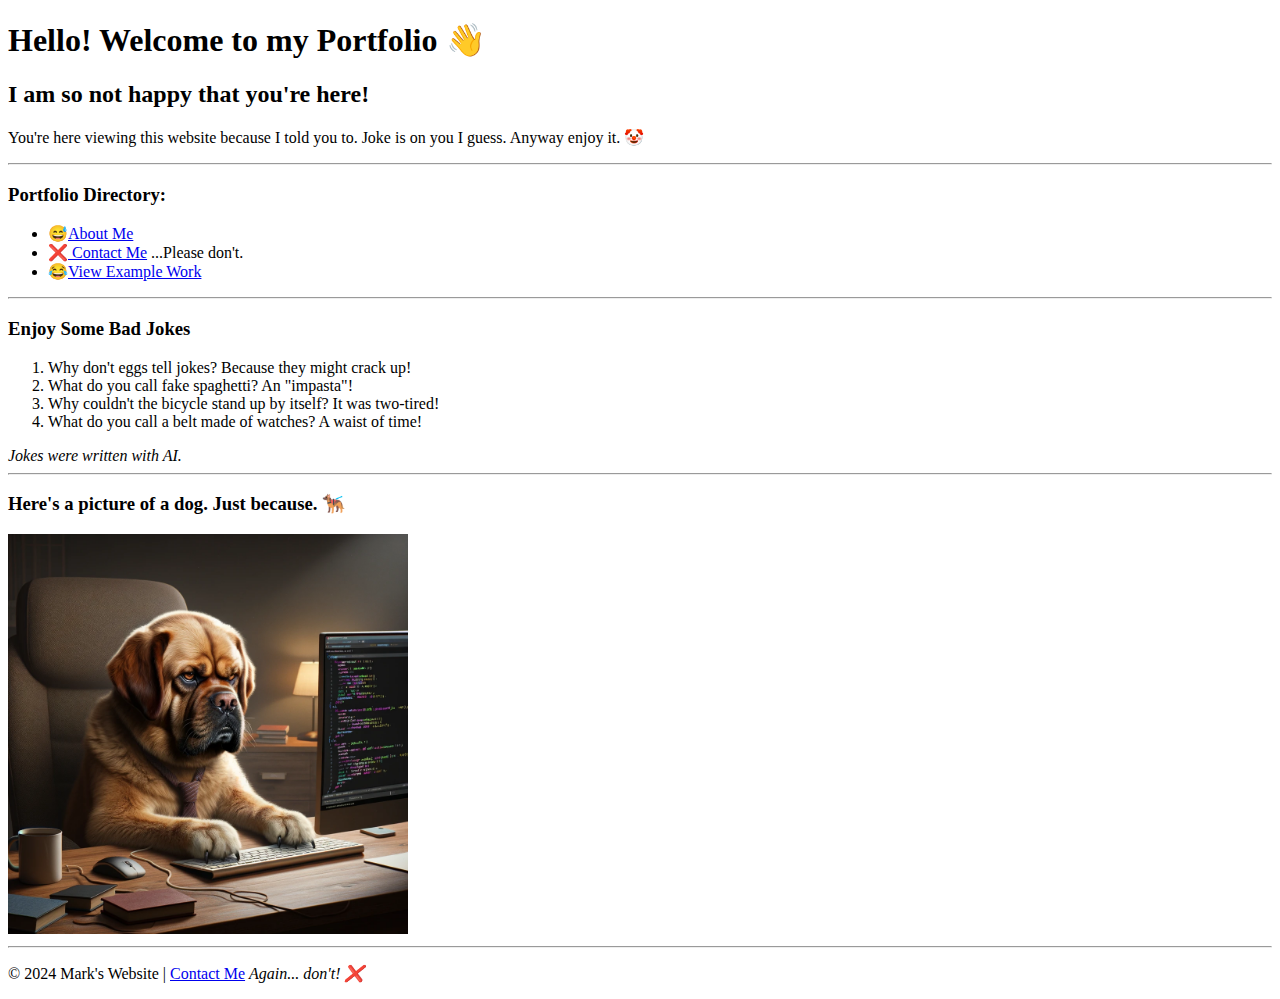
==== index.html @ f2e09eed "Add files via upload" ====
<!-- TODO 1: Create the HTML Boilerplate -->
<!DOCTYPE html>
<html lang="en">
<head>
    <meta charset="UTF-8">
    <meta name="viewport" content="width=device-width, initial-scale=1.0">
    <title>Mark's Portfolio</title>
</head>
    <body>
        <h1>Hello! Welcome to my Portfolio 👋 </h1>
        <h2>I am so not happy that you're here!</h2>
        <p>You're here viewing this website because I told you to. Joke is on you I guess. Anyway enjoy it. 🤡</p>
        <hr>
        <h3>Portfolio Directory:</h3>
            <ul>
                <li>😅<a href="./public/about.html">About Me</a></li>
                <li>❌<a href="./public/contact.html"> Contact Me</a> ...Please don't.</li>
                <li>😂<a href="./public/portfolio.html">View Example Work</a></li>
            </ul>
        <hr>
        <h3>Enjoy Some Bad Jokes</h3>
            <ol>
                <li>Why don't eggs tell jokes? Because they might crack up!</li>
                <li>What do you call fake spaghetti? An "impasta"!</li>
                <li>Why couldn't the bicycle stand up by itself? It was two-tired!</li>
                <li>What do you call a belt made of watches? A waist of time!</li>
            </ol>
        <i>Jokes were written with AI.</i>
        <hr>
        <h3>Here's a picture of a dog. Just because. 🐕‍🦺</h3>
        <img src="./assets/images/angry coding dog.webp" alt="dog is pissed" width="400">
    <footer>
      <hr>

        <p>© 2024 Mark's Website | <a href="./public/contact.html">Contact Me</a> <i>Again... don't! ❌ </i></p>
    </footer>






<!-- TODO 2: Add Your previous projects' HTML into the public folder -->

<!-- TODO 3: Take screenshots of your project previews and add the images to the images folder -->

<!-- TODO 4: Add titles/subtitles etc. -->

<!-- TODO 5: Add a link to the project pages -->

<!-- TODO 6: Add images to show the project previews
HINT for TODO 6: You can use the height attribute set to 200 to make the image smaller:
https://developer.mozilla.org/en-US/docs/Web/HTML/Element/img#attr-height -->

<!-- TODO 7: Add the Contact Me and About Me page links -->
    </body>
</html>
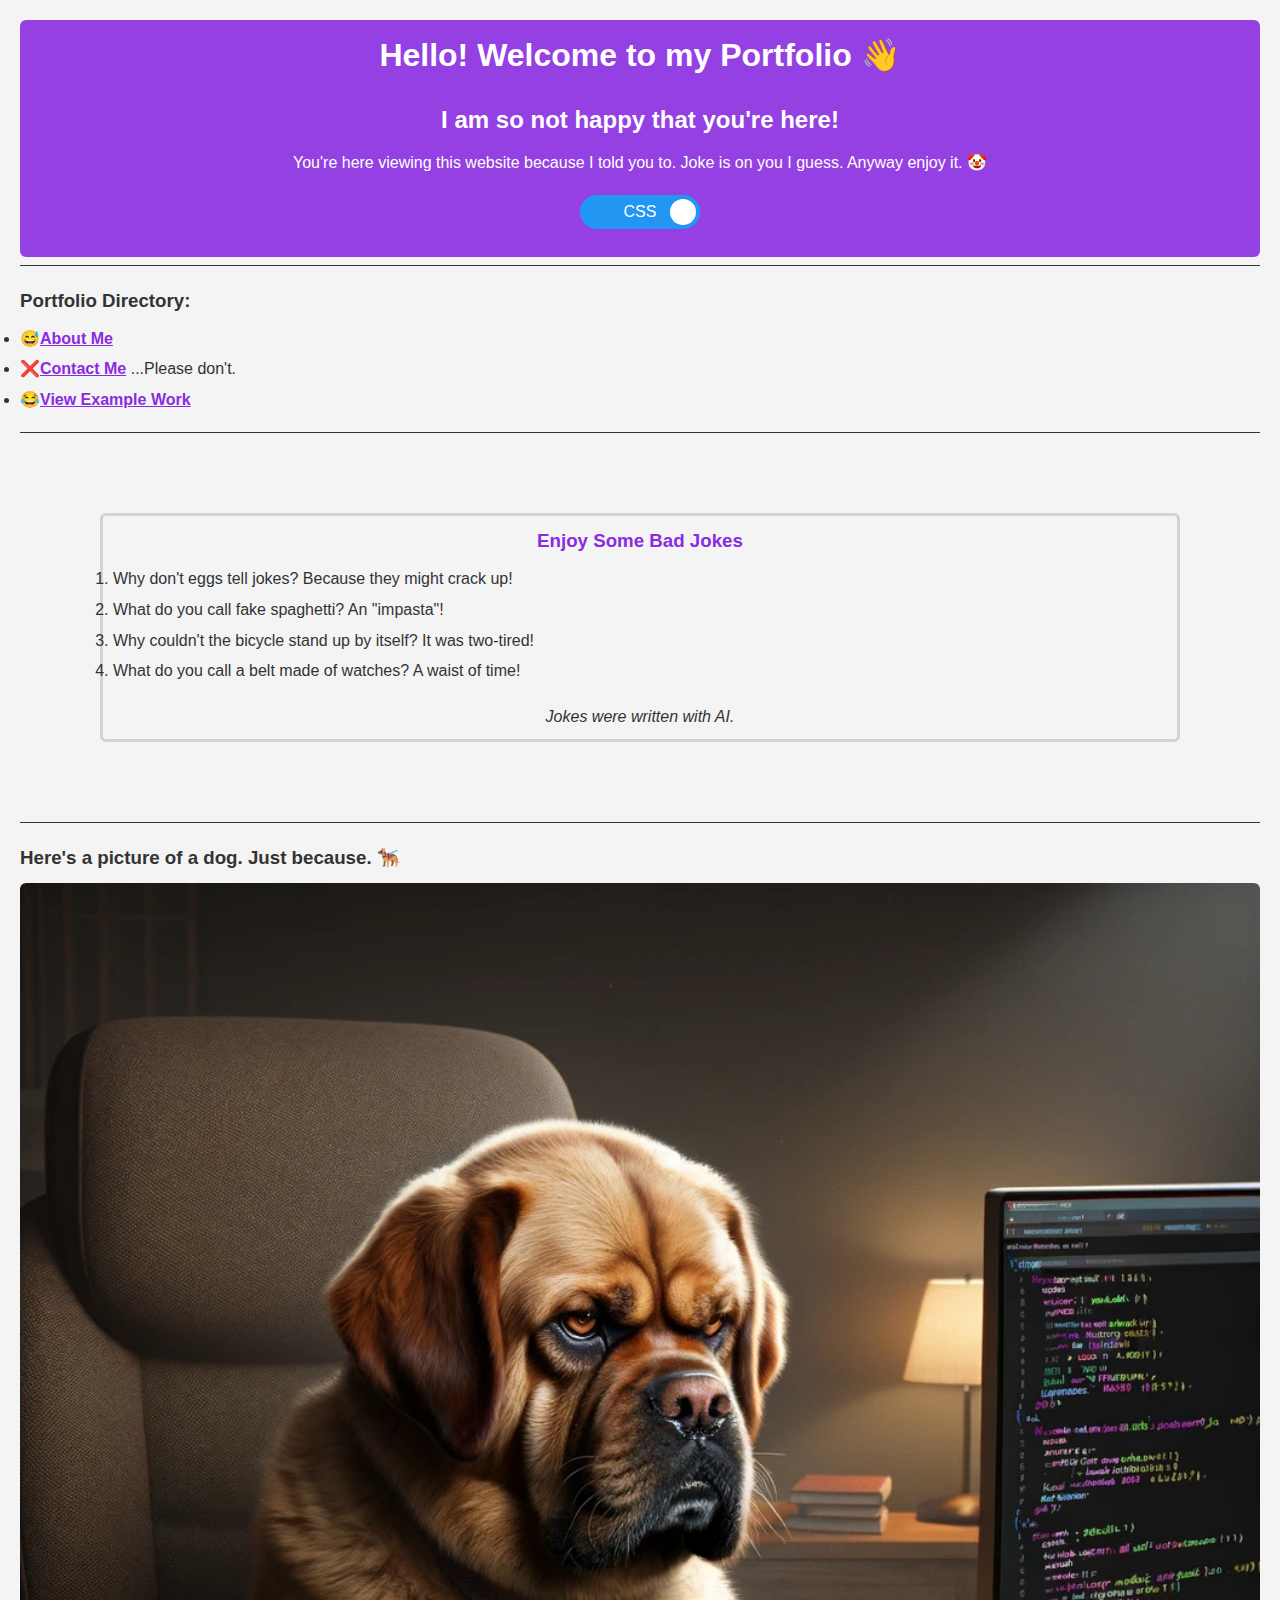
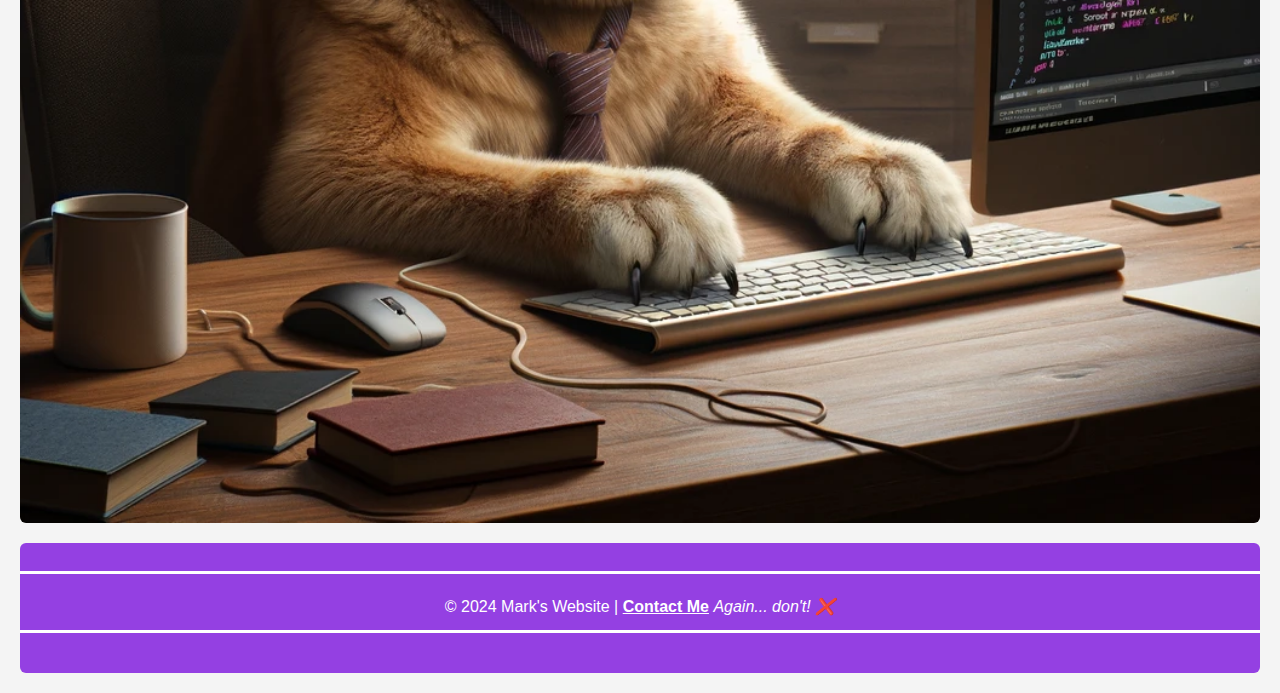
==== commit 620bca13: "Add files via upload" ====
--- a/index.html
+++ b/index.html
@@ -4,20 +4,31 @@
 <head>
     <meta charset="UTF-8">
     <meta name="viewport" content="width=device-width, initial-scale=1.0">
+    <link rel="stylesheet" href="./style.css">
     <title>Mark's Portfolio</title>
 </head>
     <body>
+        <div class="header-section">
         <h1>Hello! Welcome to my Portfolio 👋 </h1>
         <h2>I am so not happy that you're here!</h2>
         <p>You're here viewing this website because I told you to. Joke is on you I guess. Anyway enjoy it. 🤡</p>
+        <label class="toggle-switch">
+            <input type="checkbox" id="myToggle" checked>
+            <span class="slider"></span>
+          </label>
+          
+                  
+              
+    </div>
         <hr>
         <h3>Portfolio Directory:</h3>
             <ul>
                 <li>😅<a href="./public/about.html">About Me</a></li>
-                <li>❌<a href="./public/contact.html"> Contact Me</a> ...Please don't.</li>
+                <li>❌<a href="./public/contact.html">Contact Me</a> ...Please don't.</li>
                 <li>😂<a href="./public/portfolio.html">View Example Work</a></li>
             </ul>
         <hr>
+        <div class="joke-box">
         <h3>Enjoy Some Bad Jokes</h3>
             <ol>
                 <li>Why don't eggs tell jokes? Because they might crack up!</li>
@@ -26,14 +37,34 @@
                 <li>What do you call a belt made of watches? A waist of time!</li>
             </ol>
         <i>Jokes were written with AI.</i>
+    </div>
         <hr>
         <h3>Here's a picture of a dog. Just because. 🐕‍🦺</h3>
         <img src="./assets/images/angry coding dog.webp" alt="dog is pissed" width="400">
     <footer>
       <hr>
 
-        <p>© 2024 Mark's Website | <a href="./public/contact.html">Contact Me</a> <i>Again... don't! ❌ </i></p>
+        <p>© 2024 Mark's Website | <a href="./public/contact.html">Contact Me</a> <i>Again... don't! ❌ </i></p> 
+        <hr>
     </footer>
+    
+    <script>
+        document.getElementById('myToggle').addEventListener('change', function() {
+            var contentArea = document.getElementById('contentArea');
+            
+            if(this.checked) {
+                contentArea.classList.remove('disabled');
+                contentArea.classList.add('enabled');
+                // Perform any additional actions when the toggle is turned on
+            } else {
+                contentArea.classList.remove('enabled');
+                contentArea.classList.add('disabled');
+                // Perform any additional actions when the toggle is turned off
+            }
+        });
+    </script>
+    
+</body>
 
 
 
--- a/style.css
+++ b/style.css
@@ -0,0 +1,322 @@
+ /* The switch - the box around the slider */
+.toggle-switch {
+    position: relative;
+    display: inline-block;
+    width: 120px; /* Width of the outer box */
+    height: 34px; /* Height of the outer box */
+    margin: 10px;
+    background-color: #2196F3; /* Start with blue background */
+    border-radius: 34px; /* Rounded borders for the slider */
+    transition: background-color .4s;
+    overflow: hidden; /* Prevent content from spilling out */
+  }
+  
+  /* Hide default HTML checkbox */
+  .toggle-switch input {
+    opacity: 0;
+    width: 0;
+    height: 0;
+  }
+  
+  /* The slider - visual representation of the toggle */
+  .toggle-switch .slider {
+    position: absolute;
+    top: 0;
+    bottom: 0;
+    left: 0;
+    right: 0;
+    background-color: inherit; /* Use the background of the parent */
+    transition: .4s;
+    display: flex;
+    align-items: center; /* Vertically center the slider content */
+    justify-content: end; /* Position the content at the end (right side) */
+    padding-right: 34px; /* Padding for the circle */
+  }
+  
+  /* The circle inside the slider */
+  .toggle-switch .slider::before {
+    content: "";
+    position: absolute;
+    height: 26px;
+    width: 26px;
+    right: 4px; /* Positioned to the right */
+    bottom: 4px;
+    background-color: white;
+    transition: all .4s;
+    border-radius: 50%;
+  }
+  
+  /* Label text for the toggle */
+  .toggle-switch .slider::after {
+    content: "CSS";
+    color: white; /* Text color for ON state */
+    position: absolute;
+    width: calc(100% - 60px); /* Subtract the width of the circle and some padding */
+    left: 30px; /* Center the text taking the circle into account */
+    bottom: 0;
+    top: 0;
+    display: flex;
+    align-items: center;
+    justify-content: center;
+    transition: color 0.4s;
+  }
+  
+  /* Change the slider's background color to light gray and move the circle to the left when unchecked */
+  .toggle-switch input:not(:checked) + .slider {
+    background-color: #ccc; /* Light gray background for OFF state */
+    justify-content: start; /* Move content to the left */
+    padding-left: 34px; /* Make room for the circle on the left */
+    padding-right: 0; /* Reset right padding */
+  }
+  
+  .toggle-switch input:not(:checked) + .slider::before {
+    transform: translateX(-86px); /* Move the circle to the left */
+  }
+  
+  /* Change text color to blueviolet when unchecked to indicate inactive state */
+  .toggle-switch input:not(:checked) + .slider::after {
+    color: blueviolet;
+  }
+  
+
+/* Reset some basic elements */
+body,
+h1,
+h2,
+h3,
+p,
+ul,
+ol,
+li,
+footer {
+    margin: 0;
+    padding: 0;
+    box-sizing: border-box;
+}
+
+/* Apply a basic font */
+body {
+    font-family: 'Arial', sans-serif;
+    line-height: 1.6;
+    color: #333;
+    background-color: #f4f4f4;
+    padding: 20px;
+}
+
+/* Container for content */
+.container {
+    width: 80%;
+    margin: auto;
+    overflow: hidden;
+}
+
+/* Header Styles */
+h1,
+h2,
+h3 {
+    color: #333;
+}
+
+h1 {
+    margin-bottom: 20px;
+}
+
+h2,
+h3 {
+    margin-bottom: 10px;
+}
+
+/* Paragraph Styles */
+p {
+    margin-bottom: 10px;
+}
+
+/* List Styles */
+ul,
+ol {
+    margin-bottom: 20px;
+}
+
+li {
+    margin-bottom: 5px;
+}
+
+/* Image Styles */
+img {
+    width: 100%;
+    height: auto;
+    display: block;
+    margin-bottom: 20px;
+    border-radius: 6px;
+}
+
+/* Horizontal Rule Styles */
+hr {
+    border: 0;
+    height: 1px;
+    background: #333;
+    margin-bottom: 20px;
+}
+
+/* Footer Styles */
+footer {
+    text-align: center;
+    padding: 20px 0;
+    width: 100%;
+    background-color: rgb(148, 64, 226);
+    color: #fff;
+    border-radius: 6px;
+}
+
+footer a {
+    color: white;
+}
+
+footer hr {background-color: white !important;
+height: 3px;}
+
+/* Media Queries for Responsive Design */
+@media screen and (max-width: 768px) {
+    .container {
+        width: 90%;
+    }
+}
+
+@media screen and (max-width: 480px) {
+    h1 {
+        font-size: 24px;
+    }
+
+    h2 {
+        font-size: 20px;
+    }
+
+    h3 {
+        font-size: 18px;
+    }
+}
+
+/* Responsive grid layout */
+.grid {
+    display: grid;
+    grid-template-columns: repeat(auto-fit, minmax(300px, 1fr));
+    grid-gap: 20px;
+}
+
+/* Button Styles */
+.button {
+    display: inline-block;
+    background: #333;
+    color: #fff;
+    padding: 10px 20px;
+    text-decoration: none;
+    border-radius: 5px;
+    transition: background-color 0.3s;
+}
+
+.button:hover {
+    background: #555;
+}
+
+/* Navigation Styles */
+.navbar {
+    background: #333;
+    color: #fff;
+    padding: 10px 0;
+    text-align: center;
+}
+
+.navbar a {
+    color: #fff;
+    text-decoration: none;
+    padding: 10px 20px;
+    display: inline-block;
+}
+
+.navbar a:hover {
+    background: #555;
+}
+
+/* Form Styles */
+input[type="text"],
+input[type="email"],
+textarea {
+    width: 100%;
+    padding: 10px;
+    margin-bottom: 10px;
+    border-radius: 5px;
+    border: 1px solid #ddd;
+}
+
+input[type="submit"] {
+    width: 100%;
+    padding: 10px;
+    border: none;
+    border-radius: 5px;
+    background: #333;
+    color: white;
+}
+
+input[type="submit"]:hover {
+    background: #555;
+}
+
+/* Utility Classes */
+.text-center {
+    text-align: center;
+}
+
+.margin-top {
+    margin-top: 20px;
+}
+
+/* Responsive Images */
+img {
+    max-width: 100%;
+    height: auto;
+}
+
+/* Ensure elements take full width on smaller screens */
+@media screen and (max-width: 600px) {
+
+    .container,
+    .grid {
+        width: 100%;
+        padding: 0;
+    }
+}
+
+a {
+    color: blueviolet;
+    font-weight: bold;
+}
+
+div.header-section {
+    background-color: rgb(148, 64, 226);
+    padding: 10px;
+    width: 100% 0;
+    text-align: center;
+    color: white;
+    border-radius: 6px;
+
+}
+
+div.header-section h1,
+h2 {
+    color: white;
+}
+
+div.joke-box {
+    text-align: center;
+    border-radius: 6px;
+    border-width: 2px;
+    border: solid lightgray;
+    padding: 10px;
+    margin: 80px;
+
+}
+div.joke-box ol{text-align: left!important;
+}
+
+div.joke-box h3 {color: blueviolet;
+font-weight: bolder;}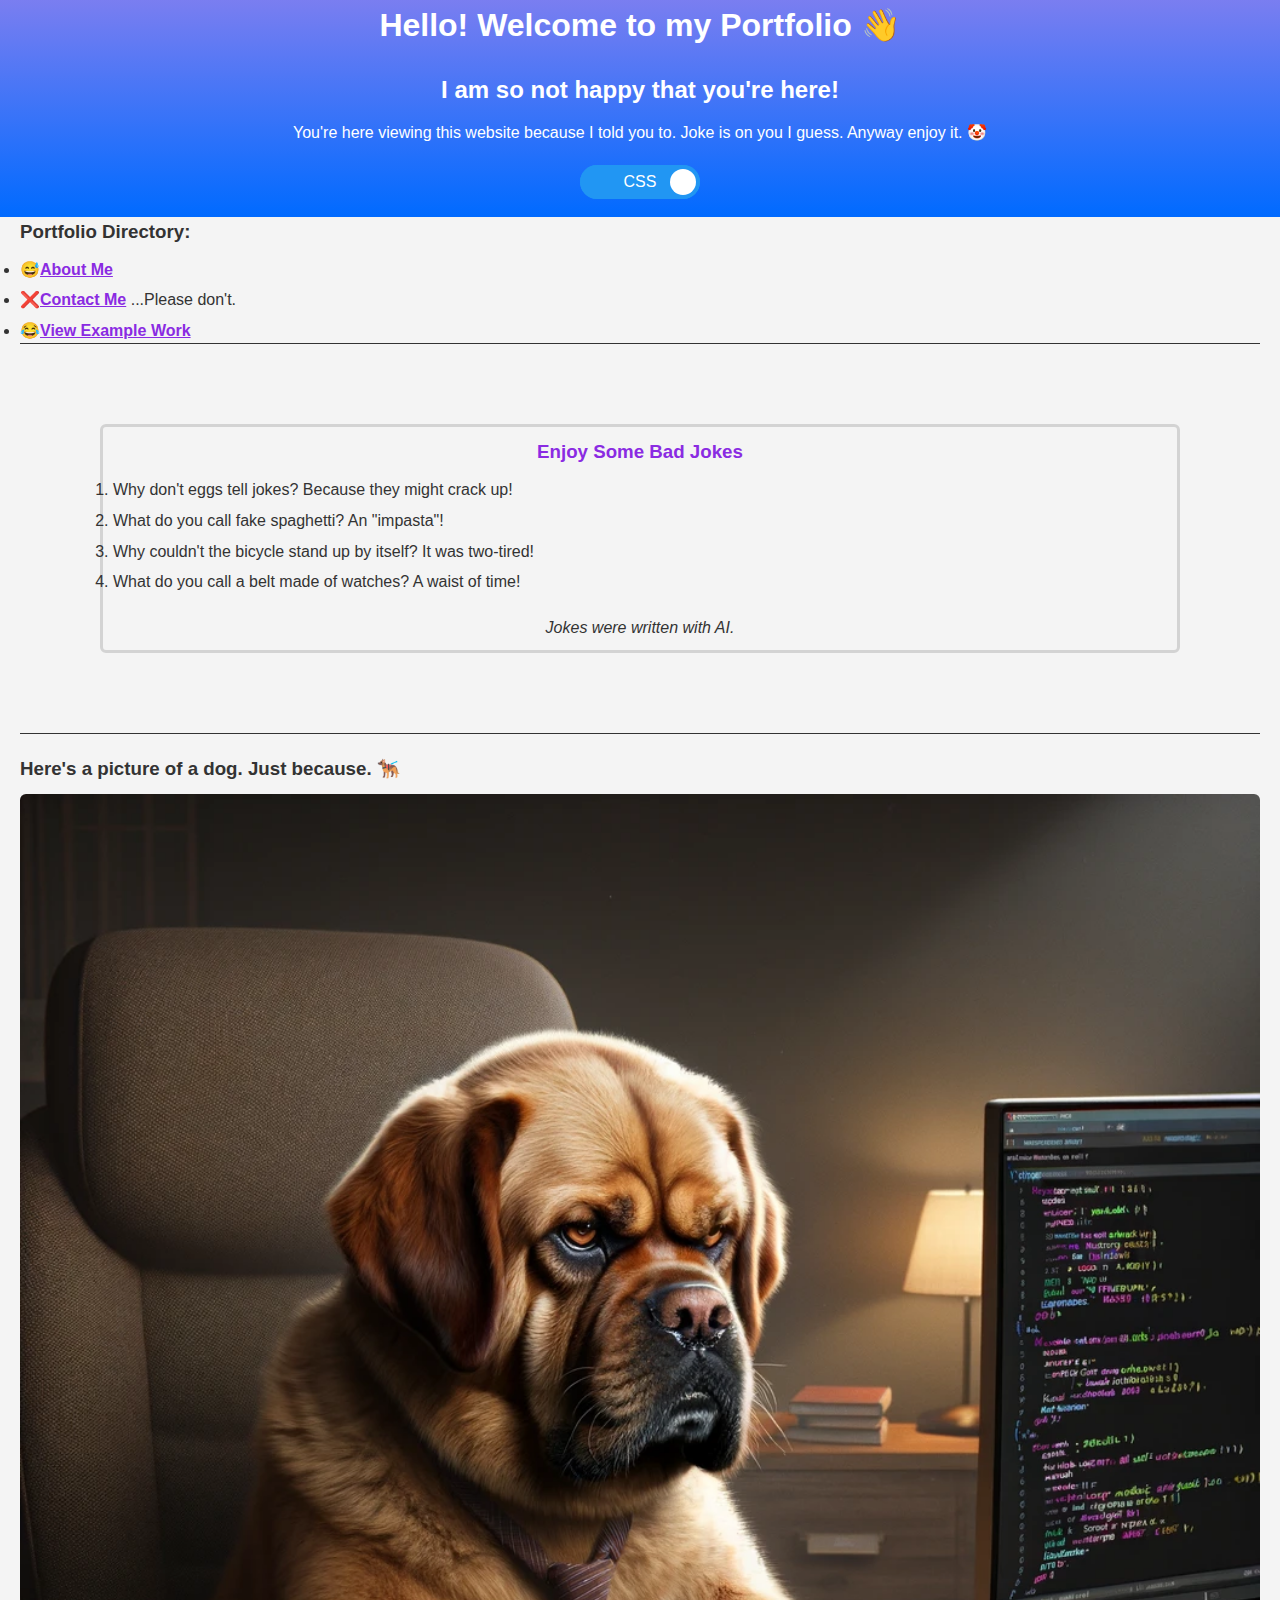
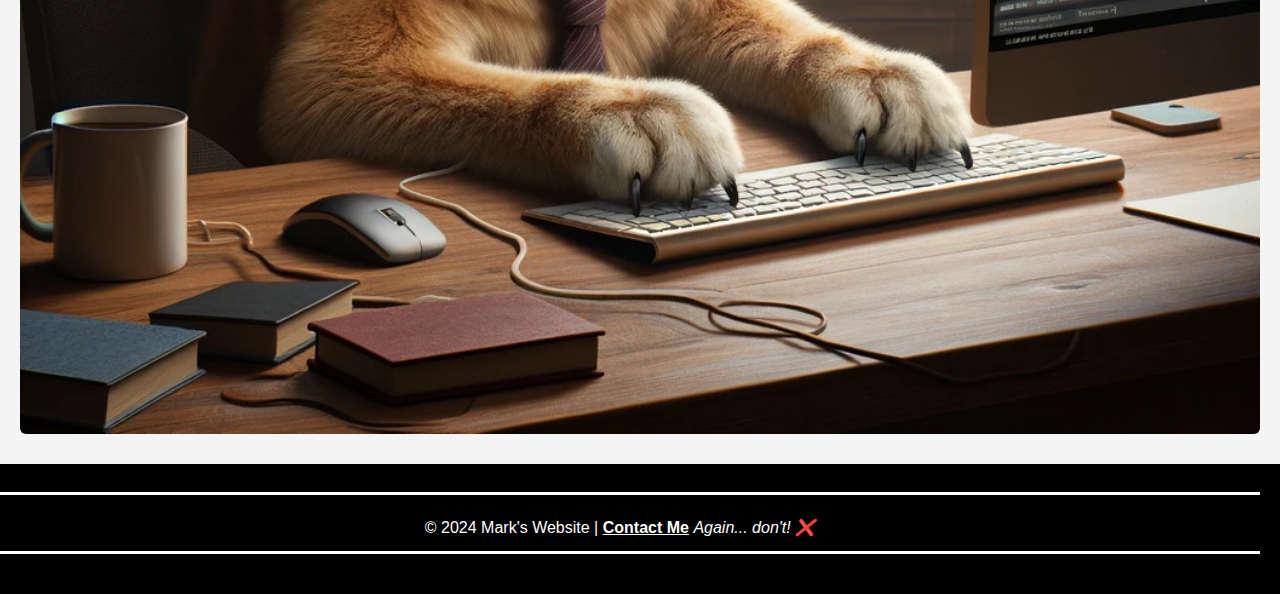
==== commit 6de30b3c: "Add files via upload" ====
--- a/index.html
+++ b/index.html
@@ -16,17 +16,16 @@
             <input type="checkbox" id="myToggle" checked>
             <span class="slider"></span>
           </label>
-          
-                  
-              
+ 
     </div>
-        <hr>
+     <div class="directory">
         <h3>Portfolio Directory:</h3>
             <ul>
                 <li>😅<a href="./public/about.html">About Me</a></li>
                 <li>❌<a href="./public/contact.html">Contact Me</a> ...Please don't.</li>
                 <li>😂<a href="./public/portfolio.html">View Example Work</a></li>
             </ul>
+        </div>
         <hr>
         <div class="joke-box">
         <h3>Enjoy Some Bad Jokes</h3>
--- a/style.css
+++ b/style.css
@@ -1,322 +1,409 @@
  /* The switch - the box around the slider */
-.toggle-switch {
-    position: relative;
-    display: inline-block;
-    width: 120px; /* Width of the outer box */
-    height: 34px; /* Height of the outer box */
-    margin: 10px;
-    background-color: #2196F3; /* Start with blue background */
-    border-radius: 34px; /* Rounded borders for the slider */
-    transition: background-color .4s;
-    overflow: hidden; /* Prevent content from spilling out */
-  }
-  
-  /* Hide default HTML checkbox */
-  .toggle-switch input {
-    opacity: 0;
-    width: 0;
-    height: 0;
-  }
-  
-  /* The slider - visual representation of the toggle */
-  .toggle-switch .slider {
-    position: absolute;
-    top: 0;
-    bottom: 0;
-    left: 0;
-    right: 0;
-    background-color: inherit; /* Use the background of the parent */
-    transition: .4s;
-    display: flex;
-    align-items: center; /* Vertically center the slider content */
-    justify-content: end; /* Position the content at the end (right side) */
-    padding-right: 34px; /* Padding for the circle */
-  }
-  
-  /* The circle inside the slider */
-  .toggle-switch .slider::before {
-    content: "";
-    position: absolute;
-    height: 26px;
-    width: 26px;
-    right: 4px; /* Positioned to the right */
-    bottom: 4px;
-    background-color: white;
-    transition: all .4s;
-    border-radius: 50%;
-  }
-  
-  /* Label text for the toggle */
-  .toggle-switch .slider::after {
-    content: "CSS";
-    color: white; /* Text color for ON state */
-    position: absolute;
-    width: calc(100% - 60px); /* Subtract the width of the circle and some padding */
-    left: 30px; /* Center the text taking the circle into account */
-    bottom: 0;
-    top: 0;
-    display: flex;
-    align-items: center;
-    justify-content: center;
-    transition: color 0.4s;
-  }
-  
-  /* Change the slider's background color to light gray and move the circle to the left when unchecked */
-  .toggle-switch input:not(:checked) + .slider {
-    background-color: #ccc; /* Light gray background for OFF state */
-    justify-content: start; /* Move content to the left */
-    padding-left: 34px; /* Make room for the circle on the left */
-    padding-right: 0; /* Reset right padding */
-  }
-  
-  .toggle-switch input:not(:checked) + .slider::before {
-    transform: translateX(-86px); /* Move the circle to the left */
-  }
-  
-  /* Change text color to blueviolet when unchecked to indicate inactive state */
-  .toggle-switch input:not(:checked) + .slider::after {
-    color: blueviolet;
-  }
-  
-
-/* Reset some basic elements */
-body,
-h1,
-h2,
-h3,
-p,
-ul,
-ol,
-li,
-footer {
-    margin: 0;
-    padding: 0;
-    box-sizing: border-box;
-}
-
-/* Apply a basic font */
-body {
-    font-family: 'Arial', sans-serif;
-    line-height: 1.6;
-    color: #333;
-    background-color: #f4f4f4;
-    padding: 20px;
-}
-
-/* Container for content */
-.container {
-    width: 80%;
-    margin: auto;
-    overflow: hidden;
-}
-
-/* Header Styles */
-h1,
-h2,
-h3 {
-    color: #333;
-}
-
-h1 {
-    margin-bottom: 20px;
-}
-
-h2,
-h3 {
-    margin-bottom: 10px;
-}
-
-/* Paragraph Styles */
-p {
-    margin-bottom: 10px;
-}
-
-/* List Styles */
-ul,
-ol {
-    margin-bottom: 20px;
-}
-
-li {
-    margin-bottom: 5px;
-}
-
-/* Image Styles */
-img {
-    width: 100%;
-    height: auto;
-    display: block;
-    margin-bottom: 20px;
-    border-radius: 6px;
-}
-
-/* Horizontal Rule Styles */
-hr {
-    border: 0;
-    height: 1px;
-    background: #333;
-    margin-bottom: 20px;
-}
-
-/* Footer Styles */
-footer {
-    text-align: center;
-    padding: 20px 0;
-    width: 100%;
-    background-color: rgb(148, 64, 226);
-    color: #fff;
-    border-radius: 6px;
-}
-
-footer a {
-    color: white;
-}
-
-footer hr {background-color: white !important;
-height: 3px;}
-
-/* Media Queries for Responsive Design */
-@media screen and (max-width: 768px) {
-    .container {
-        width: 90%;
-    }
-}
-
-@media screen and (max-width: 480px) {
-    h1 {
-        font-size: 24px;
-    }
-
-    h2 {
-        font-size: 20px;
-    }
-
-    h3 {
-        font-size: 18px;
-    }
-}
-
-/* Responsive grid layout */
-.grid {
-    display: grid;
-    grid-template-columns: repeat(auto-fit, minmax(300px, 1fr));
-    grid-gap: 20px;
-}
-
-/* Button Styles */
-.button {
-    display: inline-block;
-    background: #333;
-    color: #fff;
-    padding: 10px 20px;
-    text-decoration: none;
-    border-radius: 5px;
-    transition: background-color 0.3s;
-}
-
-.button:hover {
-    background: #555;
-}
-
-/* Navigation Styles */
-.navbar {
-    background: #333;
-    color: #fff;
-    padding: 10px 0;
-    text-align: center;
-}
-
-.navbar a {
-    color: #fff;
-    text-decoration: none;
-    padding: 10px 20px;
-    display: inline-block;
-}
-
-.navbar a:hover {
-    background: #555;
-}
-
-/* Form Styles */
-input[type="text"],
-input[type="email"],
-textarea {
-    width: 100%;
-    padding: 10px;
-    margin-bottom: 10px;
-    border-radius: 5px;
-    border: 1px solid #ddd;
-}
-
-input[type="submit"] {
-    width: 100%;
-    padding: 10px;
-    border: none;
-    border-radius: 5px;
-    background: #333;
-    color: white;
-}
-
-input[type="submit"]:hover {
-    background: #555;
-}
-
-/* Utility Classes */
-.text-center {
-    text-align: center;
-}
-
-.margin-top {
-    margin-top: 20px;
-}
-
-/* Responsive Images */
-img {
-    max-width: 100%;
-    height: auto;
-}
-
-/* Ensure elements take full width on smaller screens */
-@media screen and (max-width: 600px) {
-
-    .container,
-    .grid {
-        width: 100%;
-        padding: 0;
-    }
-}
-
-a {
-    color: blueviolet;
-    font-weight: bold;
-}
-
-div.header-section {
-    background-color: rgb(148, 64, 226);
-    padding: 10px;
-    width: 100% 0;
-    text-align: center;
-    color: white;
-    border-radius: 6px;
-
-}
-
-div.header-section h1,
-h2 {
-    color: white;
-}
-
-div.joke-box {
-    text-align: center;
-    border-radius: 6px;
-    border-width: 2px;
-    border: solid lightgray;
-    padding: 10px;
-    margin: 80px;
-
-}
-div.joke-box ol{text-align: left!important;
-}
-
-div.joke-box h3 {color: blueviolet;
-font-weight: bolder;}+ .toggle-switch {
+     position: relative;
+     display: inline-block;
+     width: 120px;
+     /* Width of the outer box */
+     height: 34px;
+     /* Height of the outer box */
+     margin: 10px;
+     background-color: #2196F3;
+     /* Start with blue background */
+     border-radius: 34px;
+     /* Rounded borders for the slider */
+     transition: background-color .4s;
+     overflow: hidden;
+     /* Prevent content from spilling out */
+ }
+
+ /* Hide default HTML checkbox */
+ .toggle-switch input {
+     opacity: 0;
+     width: 0;
+     height: 0;
+ }
+
+ /* The slider - visual representation of the toggle */
+ .toggle-switch .slider {
+     position: absolute;
+     top: 0;
+     bottom: 0;
+     left: 0;
+     right: 0;
+     background-color: inherit;
+     /* Use the background of the parent */
+     transition: .4s;
+     display: flex;
+     align-items: center;
+     /* Vertically center the slider content */
+     justify-content: end;
+     /* Position the content at the end (right side) */
+     padding-right: 34px;
+     /* Padding for the circle */
+ }
+
+ /* The circle inside the slider */
+ .toggle-switch .slider::before {
+     content: "";
+     position: absolute;
+     height: 26px;
+     width: 26px;
+     right: 4px;
+     /* Positioned to the right */
+     bottom: 4px;
+     background-color: white;
+     transition: all .4s;
+     border-radius: 50%;
+ }
+
+ /* Label text for the toggle */
+ .toggle-switch .slider::after {
+     content: "CSS";
+     color: white;
+     /* Text color for ON state */
+     position: absolute;
+     width: calc(100% - 60px);
+     /* Subtract the width of the circle and some padding */
+     left: 30px;
+     /* Center the text taking the circle into account */
+     bottom: 0;
+     top: 0;
+     display: flex;
+     align-items: center;
+     justify-content: center;
+     transition: color 0.4s;
+ }
+
+ /* Change the slider's background color to light gray and move the circle to the left when unchecked */
+ .toggle-switch input:not(:checked)+.slider {
+     background-color: #ccc;
+     /* Light gray background for OFF state */
+     justify-content: start;
+     /* Move content to the left */
+     padding-left: 34px;
+     /* Make room for the circle on the left */
+     padding-right: 0;
+     /* Reset right padding */
+ }
+
+ .toggle-switch input:not(:checked)+.slider::before {
+     transform: translateX(-86px);
+     /* Move the circle to the left */
+ }
+
+ /* Change text color to blueviolet when unchecked to indicate inactive state */
+ .toggle-switch input:not(:checked)+.slider::after {
+     color: blueviolet;
+ }
+
+
+ /* Reset some basic elements */
+ body,
+ h1,
+ h2,
+ h3,
+ p,
+ ul,
+ ol,
+ li {
+     margin: 0;
+     padding: 0;
+     box-sizing: border-box;
+ }
+
+ /* Apply a basic font */
+ body {
+     font-family: 'Arial', sans-serif;
+     line-height: 1.6;
+     color: #333;
+     background-color: #f4f4f4;
+     padding: 20px;
+ }
+
+ div.header-section {
+     padding: 0px !important;
+ }
+
+ /* Container for content */
+ .container {
+     width: 80%;
+     margin: auto;
+     overflow: hidden;
+ }
+
+ /* Header Styles */
+ h1,
+ h2,
+ h3 {
+     color: #333;
+ }
+
+ h1 {
+     margin-bottom: 20px;
+ }
+
+ h2,
+ h3 {
+     margin-bottom: 10px;
+ }
+
+ /* Paragraph Styles */
+ p {
+     margin-bottom: 10px;
+ }
+
+ /* List Styles */
+ ul,
+ ol {
+     margin-bottom: 20px;
+ }
+
+ li {
+     margin-bottom: 5px;
+ }
+
+ /* Image Styles */
+ img {
+     width: 100%;
+     height: auto;
+     display: block;
+     margin-bottom: 20px;
+     border-radius: 6px;
+ }
+
+ /* Horizontal Rule Styles */
+ hr {
+     border: 0;
+     height: 1px;
+     background: #333;
+     margin-bottom: 20px;
+ }
+
+ /* Footer Styles */
+ footer {
+     text-align: center;
+     padding: 20px;
+     width: 100%;
+     background-color: black;
+     color: #fff;
+     margin: 0px;
+     margin-top: 10px;
+     position: absolute;
+     right: 0;
+
+ }
+
+ footer a {
+     color: white;
+ }
+
+ footer hr {
+     background-color: white !important;
+     height: 3px;
+ }
+
+ /* Media Queries for Responsive Design */
+ @media screen and (max-width: 768px) {
+     .container {
+         width: 90%;
+     }
+ }
+
+ @media screen and (max-width: 480px) {
+     h1 {
+         font-size: 24px;
+     }
+
+     h2 {
+         font-size: 20px;
+     }
+
+     h3 {
+         font-size: 18px;
+     }
+ }
+
+ /* Responsive grid layout */
+ .grid {
+     display: grid;
+     grid-template-columns: repeat(auto-fit, minmax(300px, 1fr));
+     grid-gap: 20px;
+ }
+
+ /* Button Styles */
+ .button {
+     display: inline-block;
+     background: #333;
+     color: #fff;
+     padding: 10px 20px;
+     text-decoration: none;
+     border-radius: 5px;
+     transition: background-color 0.3s;
+ }
+
+ .button:hover {
+     background: #555;
+ }
+
+ /* Navigation Styles */
+ .navbar {
+     background: #333;
+     color: #fff;
+     padding: 10px 0;
+     text-align: center;
+ }
+
+ .navbar a {
+     color: #fff;
+     text-decoration: none;
+     padding: 10px 20px;
+     display: inline-block;
+ }
+
+ .navbar a:hover {
+     background: #555;
+ }
+
+ /* Form Styles */
+ input[type="text"],
+ input[type="email"],
+ textarea {
+     width: 100%;
+     padding: 10px;
+     margin-bottom: 10px;
+     border-radius: 5px;
+     border: 1px solid #ddd;
+ }
+
+ input[type="submit"] {
+     width: 100%;
+     padding: 10px;
+     border: none;
+     border-radius: 5px;
+     background: #333;
+     color: white;
+ }
+
+ input[type="submit"]:hover {
+     background: #555;
+ }
+
+ /* Utility Classes */
+ .text-center {
+     text-align: center;
+ }
+
+ .margin-top {
+     margin-top: 20px;
+ }
+
+ /* Responsive Images */
+ img {
+     max-width: 100%;
+     height: auto;
+ }
+
+ /* Ensure elements take full width on smaller screens */
+ @media screen and (max-width: 600px) {
+
+     .container,
+     .grid {
+         width: 100%;
+         padding: 0;
+     }
+ }
+
+ a {
+     color: blueviolet;
+     font-weight: bold;
+ }
+
+ div.header-section {
+     background: hsla(215, 100%, 50%, 1);
+
+     background: linear-gradient(90deg, hsla(215, 100%, 50%, 1) 0%, hsla(238, 80%, 71%, 1) 100%);
+
+     background: -moz-linear-gradient(90deg, hsla(215, 100%, 50%, 1) 0%, hsla(238, 80%, 71%, 1) 100%);
+
+     background: -webkit-linear-gradient(90deg, hsla(215, 100%, 50%, 1) 0%, hsla(238, 80%, 71%, 1) 100%);
+
+     filter: progid: DXImageTransform.Microsoft.gradient(startColorstr="#026AFF", endColorstr="#787CF0", GradientType=1);
+     padding: 10px;
+     width: 100% 0;
+     text-align: center;
+     color: white;
+     margin: -20px;
+
+ }
+
+ div.header-section h1,
+ h2 {
+     color: white;
+ }
+
+ .directory {
+position: relative;
+     top: 20px;
+ }
+
+ div.joke-box {
+     text-align: center;
+     border-radius: 6px;
+     border-width: 2px;
+     border: solid lightgray;
+     padding: 10px;
+     margin: 80px;
+
+ }
+
+ div.joke-box ol {
+     text-align: left !important;
+ }
+
+ div.joke-box h3 {
+     color: blueviolet;
+     font-weight: bolder;
+ }
+
+ div.about-container {
+     display: flex;
+     align-items: center;
+     /* Aligns the image and text vertically */
+ }
+
+ div.about-container>.mark-image {
+     width: 200px;
+     /* Adjust as needed */
+     height: auto;
+     /* Maintains aspect ratio */
+     margin-right: 20px;
+     /* Space between image and text */
+     align-items: top;
+ }
+
+ div.about-container>.text {
+     text-align: left;
+     /* Adjust the alignment of text within the paragraph */
+ }
+
+ /* Portfolio Page*/
+ .portfolio-body h2 {
+     color: black !important;
+ }
+
+ .portfolio-body img {
+     width: 50%;
+     position: relative;
+     left: 25%;
+ }
+
+ div.portfolio-content {
+     width: 300px;
+     height: 300px;
+     display: inline-block;
+     border: solid lightgray;
+     border-radius: 6px;
+     margin: 2px;
+     padding: 10px;
+
+ }